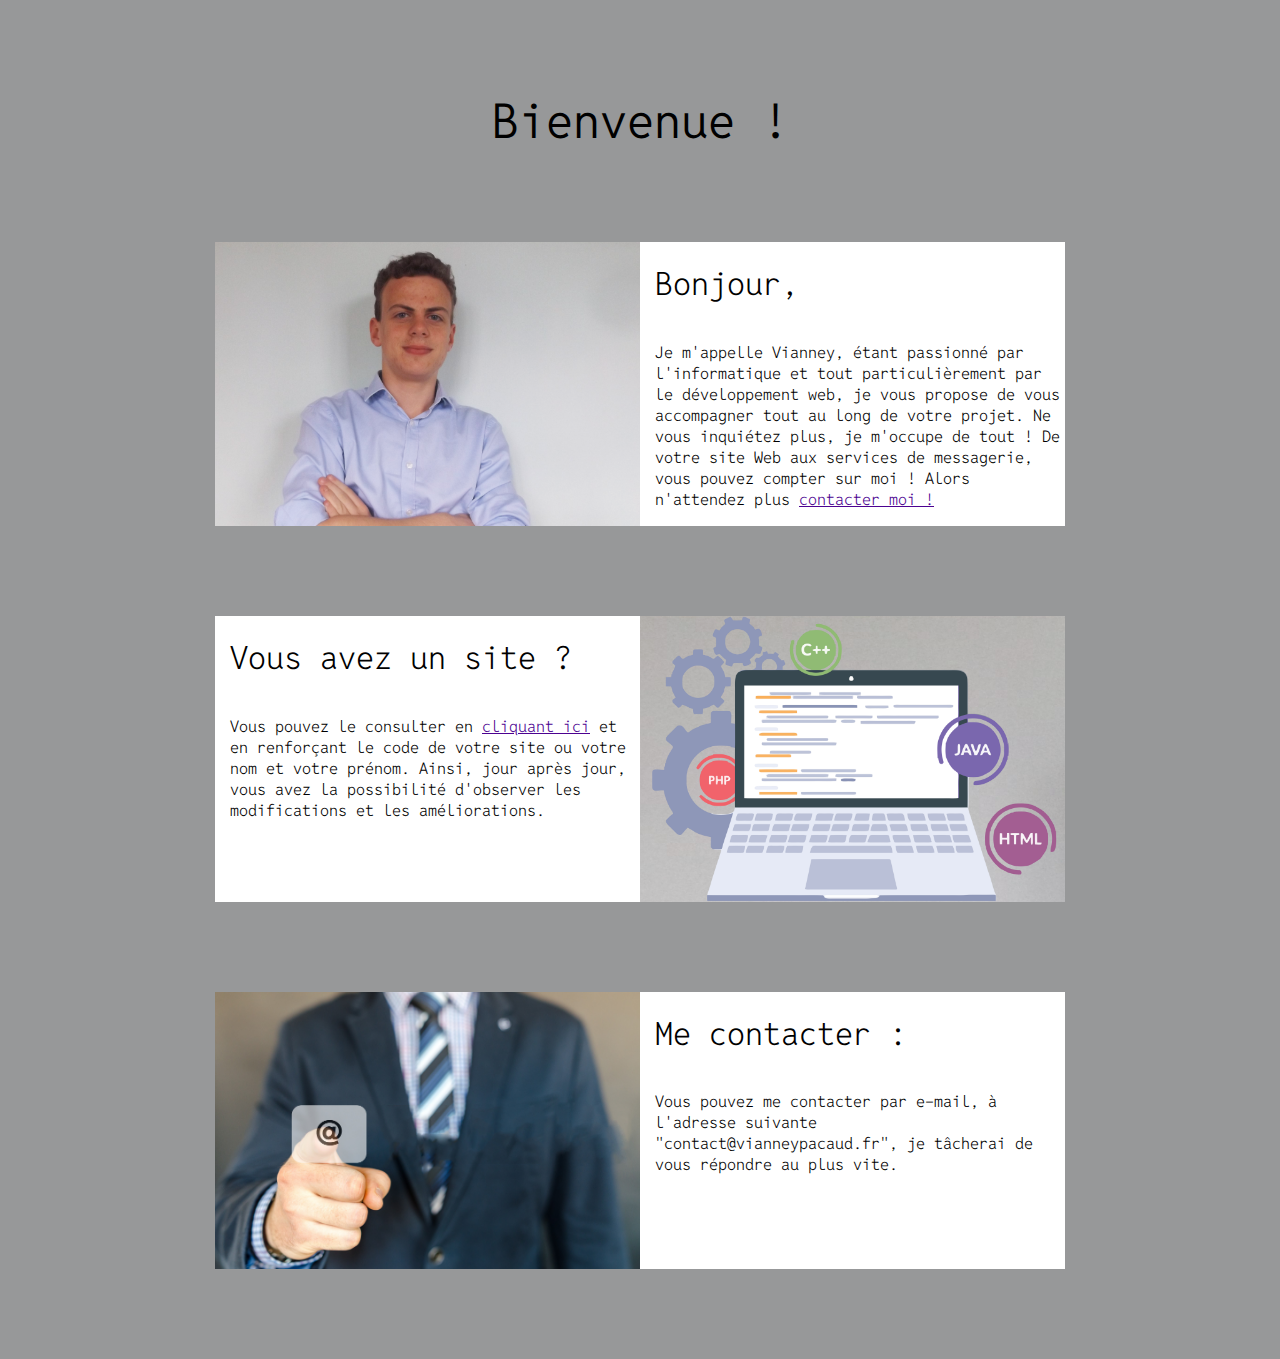
==== index.html @ d45e0448 "Add files via upload" ====
<!DOCTYPE html>
<html lang="fr">

<head>
    <meta charset="UTF-8">
    <meta name="viewport" content="width=device-width, initial-scale=1.0">
    <title>Bienvenue !</title>
    <link rel="icon" href="https://vianneysite.github.io/img/facivon.png" type="image/png">
    <style>
        @font-face {
            font-family: 'Reddit';
            src: url('https://vianneysite.github.io/polices/Reddit_Mono/RedditMono-VariableFont_wght.ttf') format('woff2');
        }

        * {
            --gris: rgb(151, 152, 153);
            --texte1: rgb(255, 255, 255);
            --Ombre2: 2px 2px 2px rgba(129, 133, 148, 0.582);
            --mydark: #0A090C;
        }

        html {
            scroll-behavior: smooth;
        }

        .noAnim {
            animation: none;
        }

        body {
            margin: 0;
            background-color: var(--gris);
            padding-bottom: 90px;
        }

        h1 {
            animation: slideFromBottom ease-in 2s;
            font-family: 'Reddit';
            font-weight: 300;
            font-size: 2rem;
            text-align: center;
        }

        .welcome {
            font-size: 3rem;
            margin-top: 90px;
            font-weight: 350;
        }

        .text {
            display: flex;
            flex-direction: column;
            align-items: flex-start;
            margin-left: 15px;
        }

        p {
            font-family: 'Reddit';
            font-weight: 300;
            font-size: 1rem;
        }

        .client {
            opacity: 0;
            animation: slideFromBottom ease-in 2s;
            animation-fill-mode: forwards;
            animation-delay: 2s;
            text-align: center;
        }

        .nom {
            opacity: 0;
            animation: slideFromBottom ease-in 2s;
            animation-fill-mode: forwards;
            animation-delay: 4s;
            text-align: center;
        }


        .presentation {
            display: flex;
            margin: 90px auto 0 auto;
            background-color: var(--texte1);
            width: 1150px;
        }

        .presentation.inverse {
            flex-direction: row-reverse;
        }

        img {
            animation: fadeInOpacity ease-in 2s;
            width: 50%;
        }

        @keyframes slideFromBottom {
            0% {
                transform: translateY(100%);
                opacity: 0;
            }

            100% {
                transform: translateY(0);
                opacity: 1;
            }
        }

        @keyframes fadeInOpacity {
            0% {
                opacity: 0;
            }

            100% {
                opacity: 1;
            }
        }

        form {
            position: fixed;
            top: 50%;
            left: 50%;
            transform: translate(-50%, -50%);
            z-index: 30;
            height: 120px;
            width: 450px;
            border-radius: 0.5rem;
            background-color: #ffffff5d;
            backdrop-filter: blur(6px);
            box-shadow: var(--Ombre2);
            outline: 2px solid var(--mydark);
            padding: 5px;
        }

        .false {
            display: none;
        }

        .true {
            display: block;
        }

        .input {
            display: flex;
            display: flex;
            flex-direction: column;
            align-items: stretch;
        }

        input {
            margin-top: 2px;
            border-radius: 0.5rem;
            height: 20px;
            border: solid 2px var(--mydark);
            padding: 3px;
        }

        input:focus {
            outline: solid 1px var(--mydark);
        }

        .boutton {
            display: flex;
            justify-content: space-between;
        }

        #ok {
            cursor: pointer;
            text-align: center;
            margin: 3px;
            border: solid 2px var(--mydark);
            border-radius: 0.5rem;
            width: 30px;
            transition: all 1s;
        }

        #ok:hover {
            background-color: rgb(114, 118, 148);
        }

        #annul {
            cursor: pointer;
            text-align: center;
            margin: 3px;
            border: solid 2px var(--mydark);
            border-radius: 0.5rem;
            width: 60px;
            transition: all 1s;
        }

        #annul:hover {
            background-color: rgb(148, 114, 114);
        }

        a {
            color: rgb(76, 2, 145);
            text-decoration: underline;
            cursor: pointer;
        }

        @media screen and (max-width: 1500px) {
            .presentation {
                width: 850px;
            }
        }

        @media screen and (max-width: 1050px) {
            .presentation {
                display: flex;
                margin: 90px auto 0 auto;
                background-color: var(--texte1);
                width: 70%;
                flex-direction: column;
            }

            .presentation.inverse {
                flex-direction: column;
            }

            img {
                width: 100%;
            }
        }

        @media screen and (max-width: 560px) {
            h1 {
                font-size: 25px;
            }

            .welcome {
                font-size: 2.5rem;
            }

            @media screen and (max-width: 400px) {
                h1 {
                    font-size: 20px;
                }

                p {
                    font-size: 13px;
                }
            }
        }
    </style>
</head>

<body>
    <h1 class="welcome">Bienvenue !</h1>
    <div class="presentation">
        <img src="img/Vianney_Pacaud.png" alt="Photo de Vianney Pacaud">
        <div class="text">
            <h1 class="noAnim">Bonjour,</h1>
            <p>Je m'appelle Vianney, étant passionné par l'informatique et tout particulièrement par le développement
                web, je vous propose de vous accompagner tout au long de votre projet. Ne vous inquiétez plus, je
                m'occupe de tout ! De votre site Web aux services de messagerie, vous pouvez compter sur moi ! Alors
                n'attendez plus <a href="#contact">contacter moi !</a></p>
        </div>
    </div>

    <div class="presentation inverse">
        <img src="img/web.png" alt="Ilustration représantant le web">
        <div class="text">
            <h1 class="noAnim">Vous avez un site ?</h1>
            <p>Vous pouvez le consulter en <a onclick="montre()">cliquant ici</a> et en renforçant le code de votre site
                ou votre nom et votre prénom. Ainsi, jour après jour, vous avez la possibilité d'observer les
                modifications et les améliorations.</h1>
        </div>
    </div>

    <div id="contact" class="presentation ">
        <img src="img/contact.png" alt="contact">
        <div class="text">
            <h1 class="noAnim">Me contacter :</h1>
            <p>Vous pouvez me contacter par e-mail, à l'adresse suivante "contact@vianneypacaud.fr", je tâcherai de vous
                répondre au plus vite.</h1>
        </div>
    </div>

    <form class="form false">
        <div class="input">
            <input type="text" id="Code" placeholder="Code du site"></input>
            <input type="text" id="client_Nom" placeholder="Votre Nom"></input>
            <input type="text" id="client_Prenom" placeholder="Votre Prénom"></input>
        </div>
        <div class="boutton">
            <div id="ok">Ok</div>
            <div id="annul" onclick="cacher()">Annuler</div>
        </div>
    </form>
</body>
<script>

    function montre() {
        const formElement = document.querySelector('.form');
        formElement.classList.remove('false');
        formElement.classList.add('true');
    }

    function cacher() {
        const formElement = document.querySelector('.form');
        formElement.classList.add('false');
        formElement.classList.remove('true');
    }

    const clients = [
        { Code: 'BCH', num: 1, url: 'https://vianneysite.github.io/BCH/', client_Nom: 'Pascaud', client_Prenom: 'Denis' },
    ];

    document.getElementById('ok').addEventListener('click', function () {
        const codeInput = document.getElementById('Code').value;
        const nomInput = document.getElementById('client_Nom').value;
        const prenomInput = document.getElementById('client_Prenom').value;

        const matchingClient = clients.find(client => {
            return client.Code.toLowerCase() === codeInput.toLowerCase();
        });

        if (matchingClient) {
            window.location.href = matchingClient.url;
        } else if (nomInput || prenomInput) {

            const clientByNomPrenom = clients.find(client => {
                return client.client_Nom.toLowerCase() === nomInput.toLowerCase() &&
                    client.client_Prenom.toLowerCase() === prenomInput.toLowerCase();
            });

            if (clientByNomPrenom) {
                window.location.href = clientByNomPrenom.url;
            } else {
                alert('Aucun site correspondant trouvé.');
            }
        } else {
            alert('Aucun site correspondant trouvé.');
        }
    });
</script>



</html>
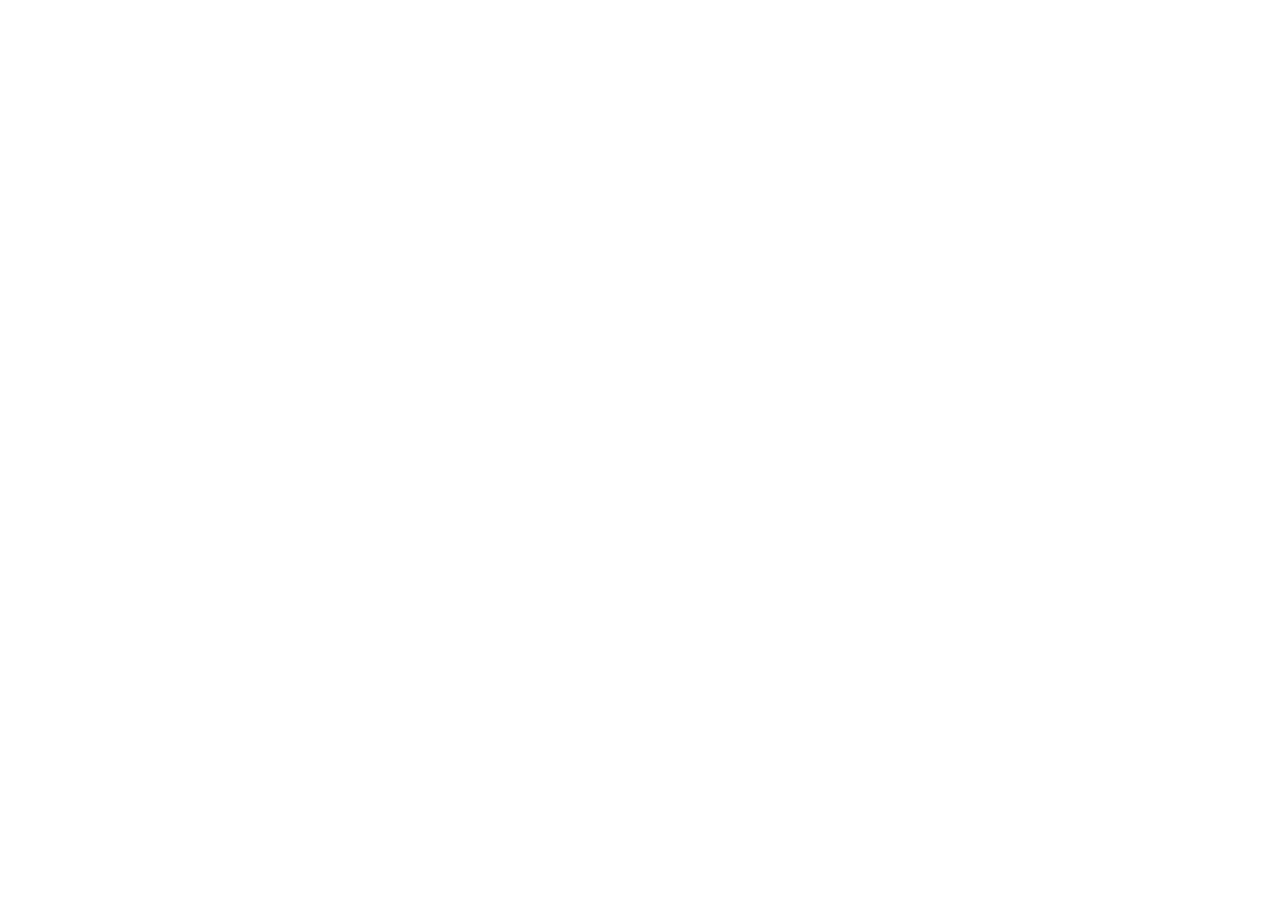
==== commit 8a72da9c: "Update index.html" ====
--- a/index.html
+++ b/index.html
@@ -4,336 +4,15 @@
 <head>
     <meta charset="UTF-8">
     <meta name="viewport" content="width=device-width, initial-scale=1.0">
-    <title>Bienvenue !</title>
+    <title>Redirection</title>
     <link rel="icon" href="https://vianneysite.github.io/img/facivon.png" type="image/png">
-    <style>
-        @font-face {
-            font-family: 'Reddit';
-            src: url('https://vianneysite.github.io/polices/Reddit_Mono/RedditMono-VariableFont_wght.ttf') format('woff2');
-        }
-
-        * {
-            --gris: rgb(151, 152, 153);
-            --texte1: rgb(255, 255, 255);
-            --Ombre2: 2px 2px 2px rgba(129, 133, 148, 0.582);
-            --mydark: #0A090C;
-        }
-
-        html {
-            scroll-behavior: smooth;
-        }
-
-        .noAnim {
-            animation: none;
-        }
-
-        body {
-            margin: 0;
-            background-color: var(--gris);
-            padding-bottom: 90px;
-        }
-
-        h1 {
-            animation: slideFromBottom ease-in 2s;
-            font-family: 'Reddit';
-            font-weight: 300;
-            font-size: 2rem;
-            text-align: center;
-        }
-
-        .welcome {
-            font-size: 3rem;
-            margin-top: 90px;
-            font-weight: 350;
-        }
-
-        .text {
-            display: flex;
-            flex-direction: column;
-            align-items: flex-start;
-            margin-left: 15px;
-        }
-
-        p {
-            font-family: 'Reddit';
-            font-weight: 300;
-            font-size: 1rem;
-        }
-
-        .client {
-            opacity: 0;
-            animation: slideFromBottom ease-in 2s;
-            animation-fill-mode: forwards;
-            animation-delay: 2s;
-            text-align: center;
-        }
-
-        .nom {
-            opacity: 0;
-            animation: slideFromBottom ease-in 2s;
-            animation-fill-mode: forwards;
-            animation-delay: 4s;
-            text-align: center;
-        }
-
-
-        .presentation {
-            display: flex;
-            margin: 90px auto 0 auto;
-            background-color: var(--texte1);
-            width: 1150px;
-        }
-
-        .presentation.inverse {
-            flex-direction: row-reverse;
-        }
-
-        img {
-            animation: fadeInOpacity ease-in 2s;
-            width: 50%;
-        }
-
-        @keyframes slideFromBottom {
-            0% {
-                transform: translateY(100%);
-                opacity: 0;
-            }
-
-            100% {
-                transform: translateY(0);
-                opacity: 1;
-            }
-        }
-
-        @keyframes fadeInOpacity {
-            0% {
-                opacity: 0;
-            }
-
-            100% {
-                opacity: 1;
-            }
-        }
-
-        form {
-            position: fixed;
-            top: 50%;
-            left: 50%;
-            transform: translate(-50%, -50%);
-            z-index: 30;
-            height: 120px;
-            width: 450px;
-            border-radius: 0.5rem;
-            background-color: #ffffff5d;
-            backdrop-filter: blur(6px);
-            box-shadow: var(--Ombre2);
-            outline: 2px solid var(--mydark);
-            padding: 5px;
-        }
-
-        .false {
-            display: none;
-        }
-
-        .true {
-            display: block;
-        }
-
-        .input {
-            display: flex;
-            display: flex;
-            flex-direction: column;
-            align-items: stretch;
-        }
-
-        input {
-            margin-top: 2px;
-            border-radius: 0.5rem;
-            height: 20px;
-            border: solid 2px var(--mydark);
-            padding: 3px;
-        }
-
-        input:focus {
-            outline: solid 1px var(--mydark);
-        }
-
-        .boutton {
-            display: flex;
-            justify-content: space-between;
-        }
-
-        #ok {
-            cursor: pointer;
-            text-align: center;
-            margin: 3px;
-            border: solid 2px var(--mydark);
-            border-radius: 0.5rem;
-            width: 30px;
-            transition: all 1s;
-        }
-
-        #ok:hover {
-            background-color: rgb(114, 118, 148);
-        }
-
-        #annul {
-            cursor: pointer;
-            text-align: center;
-            margin: 3px;
-            border: solid 2px var(--mydark);
-            border-radius: 0.5rem;
-            width: 60px;
-            transition: all 1s;
-        }
-
-        #annul:hover {
-            background-color: rgb(148, 114, 114);
-        }
-
-        a {
-            color: rgb(76, 2, 145);
-            text-decoration: underline;
-            cursor: pointer;
-        }
-
-        @media screen and (max-width: 1500px) {
-            .presentation {
-                width: 850px;
-            }
-        }
-
-        @media screen and (max-width: 1050px) {
-            .presentation {
-                display: flex;
-                margin: 90px auto 0 auto;
-                background-color: var(--texte1);
-                width: 70%;
-                flex-direction: column;
-            }
-
-            .presentation.inverse {
-                flex-direction: column;
-            }
-
-            img {
-                width: 100%;
-            }
-        }
-
-        @media screen and (max-width: 560px) {
-            h1 {
-                font-size: 25px;
-            }
-
-            .welcome {
-                font-size: 2.5rem;
-            }
-
-            @media screen and (max-width: 400px) {
-                h1 {
-                    font-size: 20px;
-                }
-
-                p {
-                    font-size: 13px;
-                }
-            }
-        }
-    </style>
 </head>
-
-<body>
-    <h1 class="welcome">Bienvenue !</h1>
-    <div class="presentation">
-        <img src="img/Vianney_Pacaud.png" alt="Photo de Vianney Pacaud">
-        <div class="text">
-            <h1 class="noAnim">Bonjour,</h1>
-            <p>Je m'appelle Vianney, étant passionné par l'informatique et tout particulièrement par le développement
-                web, je vous propose de vous accompagner tout au long de votre projet. Ne vous inquiétez plus, je
-                m'occupe de tout ! De votre site Web aux services de messagerie, vous pouvez compter sur moi ! Alors
-                n'attendez plus <a href="#contact">contacter moi !</a></p>
-        </div>
-    </div>
-
-    <div class="presentation inverse">
-        <img src="img/web.png" alt="Ilustration représantant le web">
-        <div class="text">
-            <h1 class="noAnim">Vous avez un site ?</h1>
-            <p>Vous pouvez le consulter en <a onclick="montre()">cliquant ici</a> et en renforçant le code de votre site
-                ou votre nom et votre prénom. Ainsi, jour après jour, vous avez la possibilité d'observer les
-                modifications et les améliorations.</h1>
-        </div>
-    </div>
-
-    <div id="contact" class="presentation ">
-        <img src="img/contact.png" alt="contact">
-        <div class="text">
-            <h1 class="noAnim">Me contacter :</h1>
-            <p>Vous pouvez me contacter par e-mail, à l'adresse suivante "contact@vianneypacaud.fr", je tâcherai de vous
-                répondre au plus vite.</h1>
-        </div>
-    </div>
-
-    <form class="form false">
-        <div class="input">
-            <input type="text" id="Code" placeholder="Code du site"></input>
-            <input type="text" id="client_Nom" placeholder="Votre Nom"></input>
-            <input type="text" id="client_Prenom" placeholder="Votre Prénom"></input>
-        </div>
-        <div class="boutton">
-            <div id="ok">Ok</div>
-            <div id="annul" onclick="cacher()">Annuler</div>
-        </div>
-    </form>
+<body onLoad="setTimeout('RedirectionJavascript()', 1)">
+    Redirection...
 </body>
-<script>
-
-    function montre() {
-        const formElement = document.querySelector('.form');
-        formElement.classList.remove('false');
-        formElement.classList.add('true');
+<script type="text/javascript">
+    function RedirectionJavascript(){
+      document.location.href="http://vianneypacaud.fr";
     }
-
-    function cacher() {
-        const formElement = document.querySelector('.form');
-        formElement.classList.add('false');
-        formElement.classList.remove('true');
-    }
-
-    const clients = [
-        { Code: 'BCH', num: 1, url: 'https://vianneysite.github.io/BCH/', client_Nom: 'Pascaud', client_Prenom: 'Denis' },
-    ];
-
-    document.getElementById('ok').addEventListener('click', function () {
-        const codeInput = document.getElementById('Code').value;
-        const nomInput = document.getElementById('client_Nom').value;
-        const prenomInput = document.getElementById('client_Prenom').value;
-
-        const matchingClient = clients.find(client => {
-            return client.Code.toLowerCase() === codeInput.toLowerCase();
-        });
-
-        if (matchingClient) {
-            window.location.href = matchingClient.url;
-        } else if (nomInput || prenomInput) {
-
-            const clientByNomPrenom = clients.find(client => {
-                return client.client_Nom.toLowerCase() === nomInput.toLowerCase() &&
-                    client.client_Prenom.toLowerCase() === prenomInput.toLowerCase();
-            });
-
-            if (clientByNomPrenom) {
-                window.location.href = clientByNomPrenom.url;
-            } else {
-                alert('Aucun site correspondant trouvé.');
-            }
-        } else {
-            alert('Aucun site correspondant trouvé.');
-        }
-    });
-</script>
-
-
-
-</html>+ </script>
+</html>
